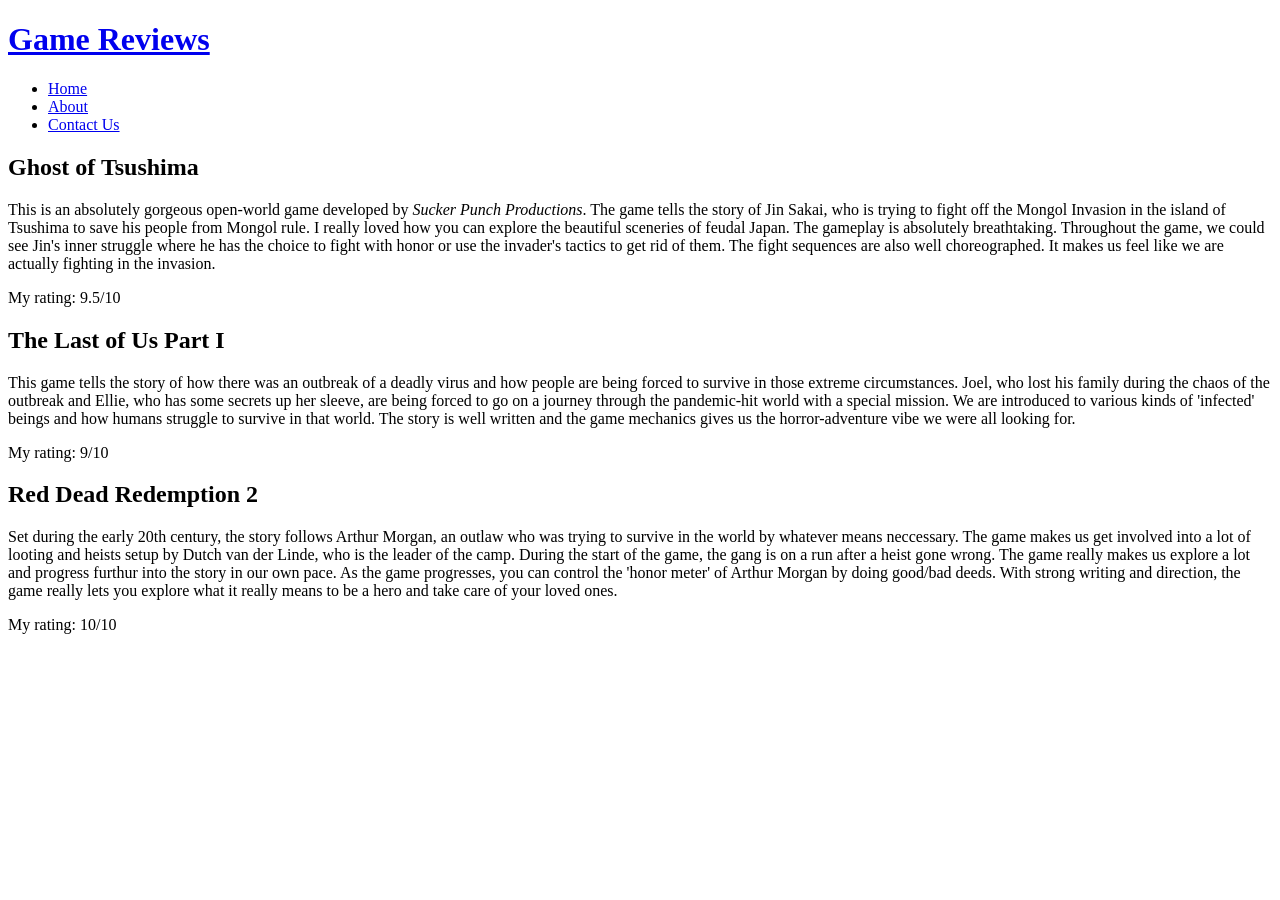
==== Assignments/Assignment 1/index.html @ 18f0f2be "Basic blog done" ====
<!DOCTYPE html>
<html lang="en">
<head>
    <meta charset="UTF-8">
    <meta name="viewport" content="width=device-width, initial-scale=1.0">
    <title>My Blog</title>
    <link rel="stylesheet" type="text/css" href="css/styles.css">
</head>
<body>
    <h1><a href="#">Game Reviews</a></h1>
    <nav>
        <ul>
            <li><a href="#">Home</a></li>
            <li><a href="#">About</a></li>
            <li><a href="#">Contact Us</a></li>
        </ul>
    </nav>

    <main>
        <article>
            <h2>Ghost of Tsushima</h2>
            <p>
                This is an absolutely gorgeous open-world game developed by 
                <i>Sucker Punch Productions</i>. The game tells the story of Jin Sakai,
                who is trying to fight off the Mongol Invasion in the island of Tsushima
                to save his people from Mongol rule. I really loved how you can 
                explore the beautiful sceneries of feudal Japan. The gameplay is absolutely
                breathtaking. Throughout the game, we could see Jin's inner struggle where 
                he has the choice to fight with honor or use the invader's tactics to get rid of them.
                The fight sequences are also well choreographed. It makes us feel like we are 
                actually fighting in the invasion.
            </p>
            <p>
                My rating: 9.5/10
            </p>
        </article>

        <article>
            <h2>The Last of Us Part I</h2>
            <p>
                This game tells the story of how there was an outbreak of a deadly virus and 
                how people are being forced to survive in those extreme circumstances. 
                Joel, who lost his family during the chaos of the outbreak and Ellie, who 
                has some secrets up her sleeve, are being forced to go on a journey through the 
                pandemic-hit world with a special mission. We are introduced to various kinds of
                'infected' beings and how humans struggle to survive in that world. The story is well written
                and the game mechanics gives us the horror-adventure vibe we were all looking for.
            </p>
            <p>
                My rating: 9/10
            </p>
        </article>

        <article>
            <h2>Red Dead Redemption 2</h2>
            <p>
                Set during the early 20th century, the story follows Arthur Morgan, an outlaw
                who was trying to survive in the world by whatever means neccessary.
                The game makes us get involved into a lot of looting and heists setup by 
                Dutch van der Linde, who is the leader of the camp. During the start of the game,
                the gang is on a run after a heist gone wrong. The game really makes us explore
                a lot and progress furthur into the story in our own pace. As the game progresses,
                you can control the 'honor meter' of Arthur Morgan by doing good/bad deeds. 
                With strong writing and direction, the game really lets you explore what it really
                means to be a hero and take care of your loved ones.
            </p>
            <p>
                My rating: 10/10
            </p>
        </article>
    </main>
</body>
</html>
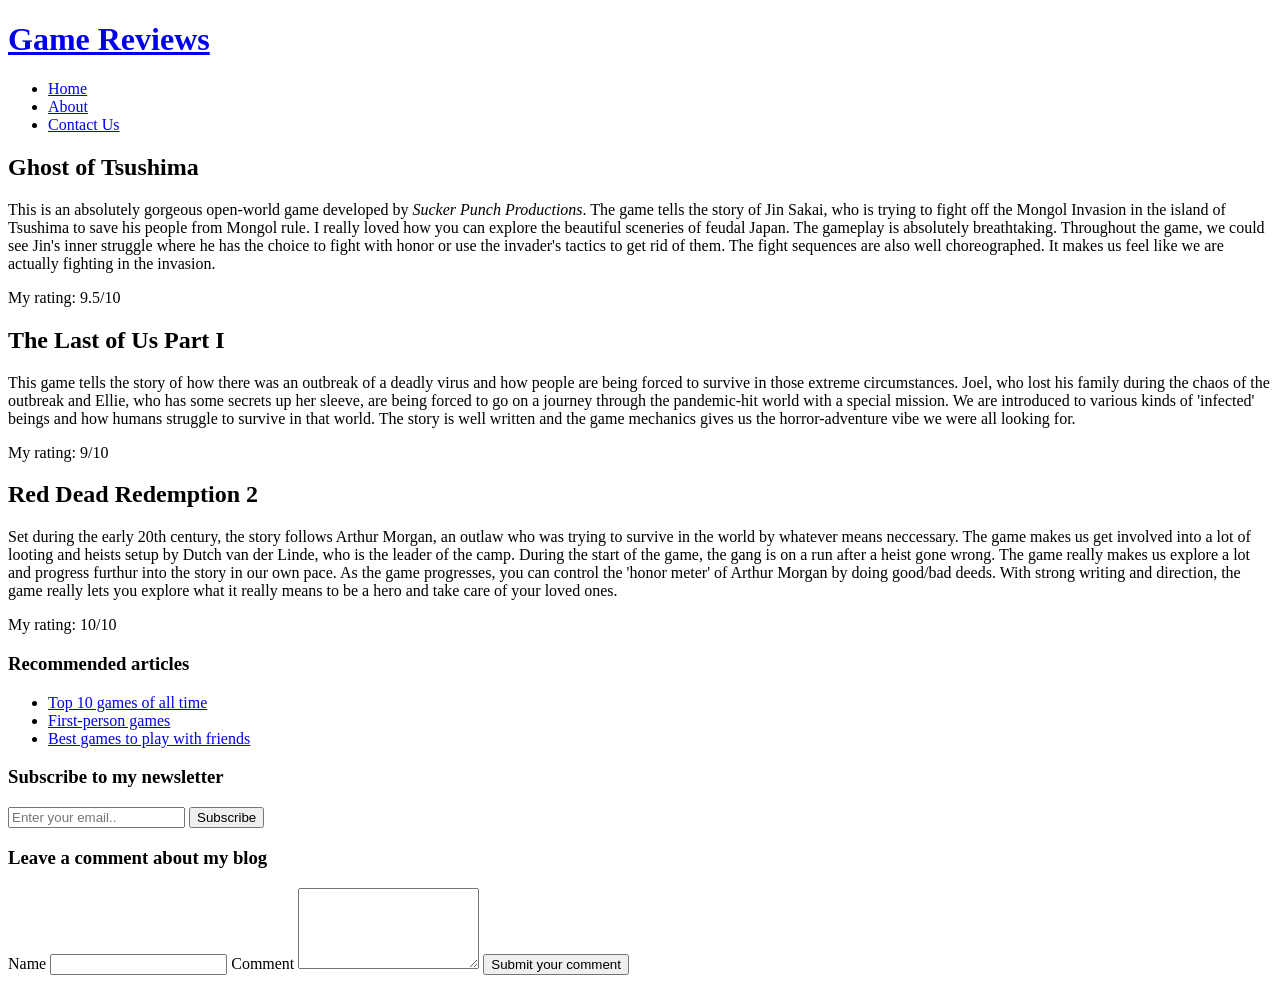
==== commit fa76404e: "basic body of blogsite done" ====
--- a/Assignments/Assignment 1/index.html
+++ b/Assignments/Assignment 1/index.html
@@ -3,7 +3,7 @@
 <head>
     <meta charset="UTF-8">
     <meta name="viewport" content="width=device-width, initial-scale=1.0">
-    <title>My Blog</title>
+    <title>Game Reviews - Samson</title>
     <link rel="stylesheet" type="text/css" href="css/styles.css">
 </head>
 <body>
@@ -68,6 +68,36 @@
                 My rating: 10/10
             </p>
         </article>
+
+        <aside>
+            <section>
+                <h3>Recommended articles</h3>
+                <ul>
+                    <li><a href="#">Top 10 games of all time</a></li>
+                    <li><a href="#">First-person games</a></li>
+                    <li><a href="#">Best games to play with friends</a></li>
+                </ul>
+            </section>
+
+            <section>
+                <h3>Subscribe to my newsletter</h3>
+                <form>
+                    <input type="email" placeholder="Enter your email.." required />
+                    <button type="submit">Subscribe</button>
+                </form>
+            </section>
+        </aside>
+
+        <section>
+            <h3>Leave a comment about my blog</h3>
+            <form>
+                <label for="name">Name</label>
+                <input id="name" type="text" required/>
+                <label for="comment">Comment</label>
+                <textarea id="comment" rows="5" required></textarea>
+                <button type="submit">Submit your comment</button>
+            </form>
+        </section>
     </main>
 </body>
 </html>
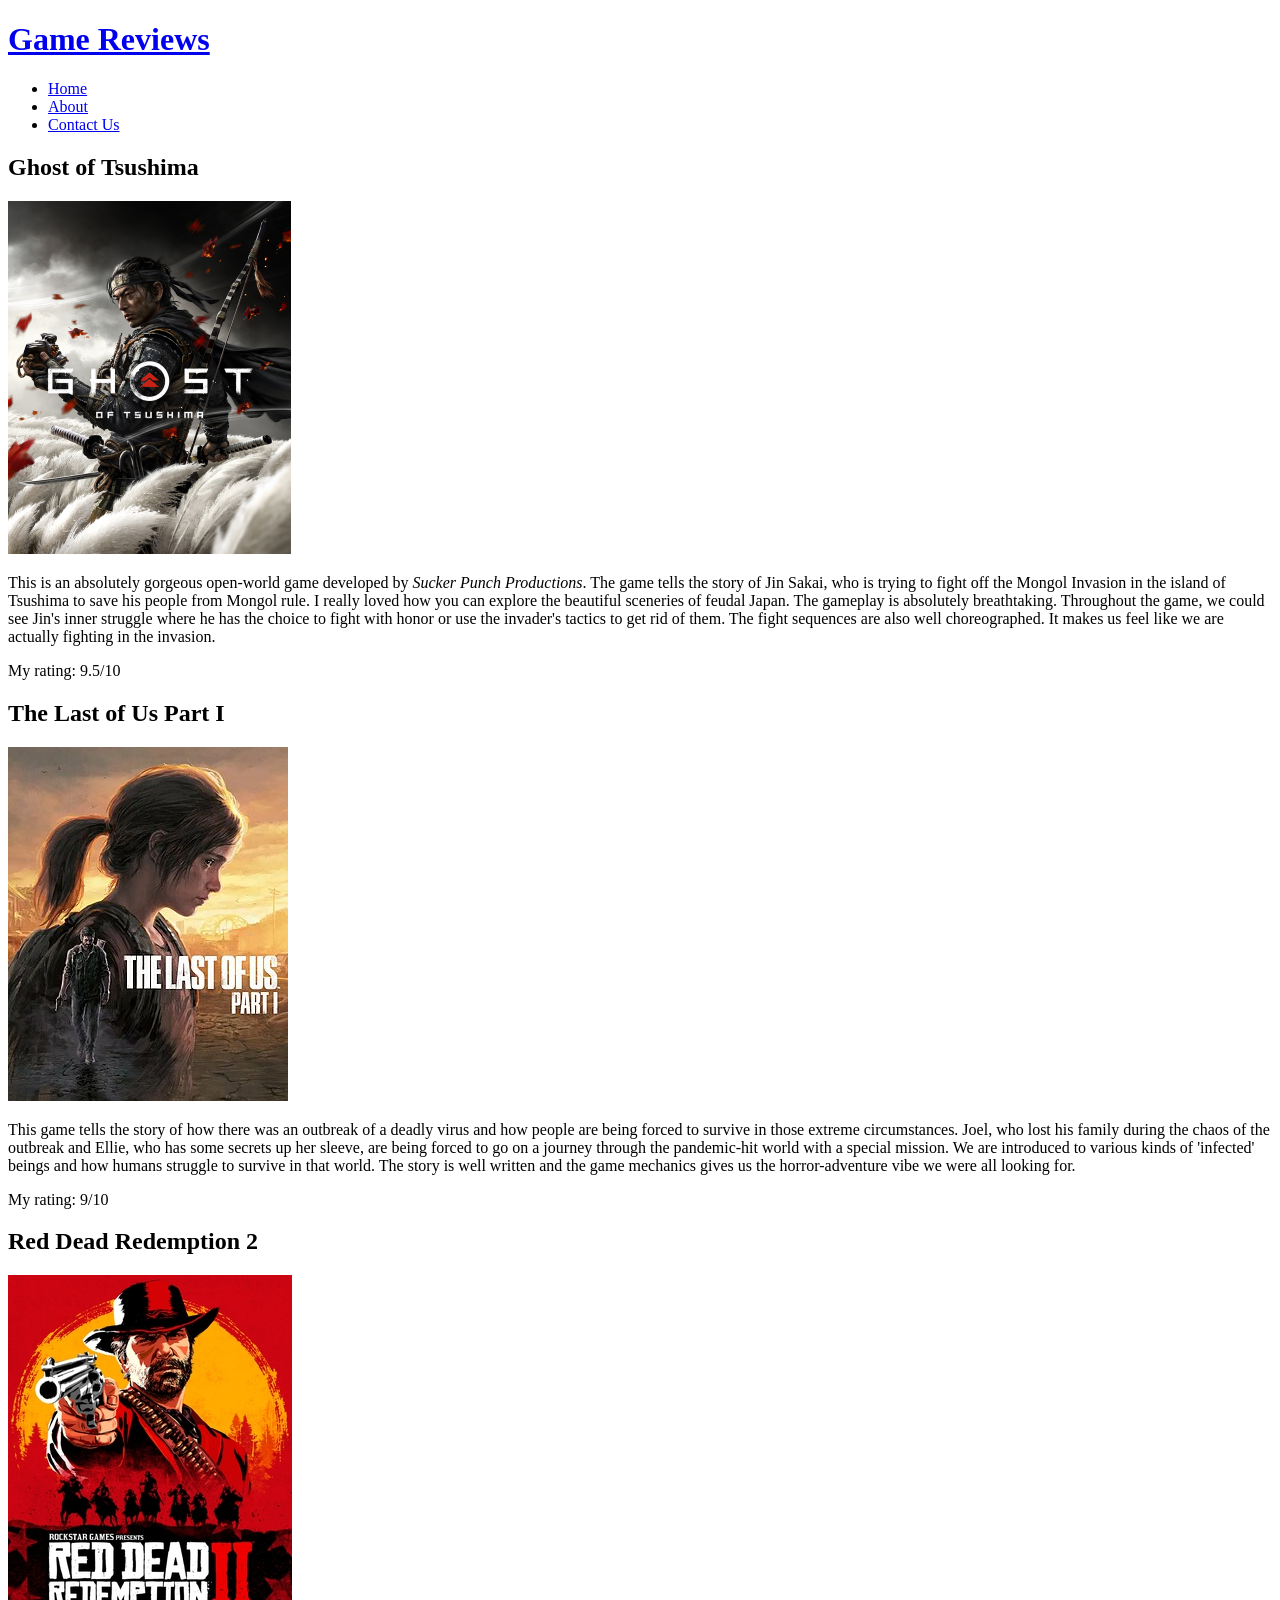
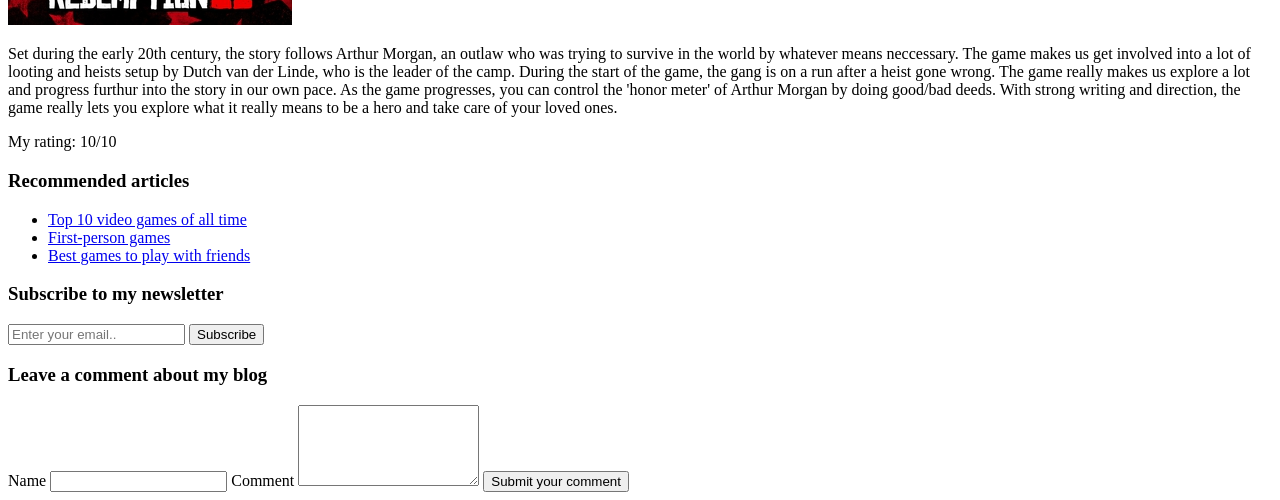
==== commit a6824ccf: "added images for posts" ====
--- a/Assignments/Assignment 1/index.html
+++ b/Assignments/Assignment 1/index.html
@@ -19,6 +19,7 @@
     <main>
         <article>
             <h2>Ghost of Tsushima</h2>
+            <img src="images/Ghost_of_Tsushima.jpg" alt="Ghost of Tsushima cover" />
             <p>
                 This is an absolutely gorgeous open-world game developed by 
                 <i>Sucker Punch Productions</i>. The game tells the story of Jin Sakai,
@@ -37,6 +38,7 @@
 
         <article>
             <h2>The Last of Us Part I</h2>
+            <img src="images/The_Last_of_Us_Part_I_cover.jpg" alt="The Last of Us Part I cover" />
             <p>
                 This game tells the story of how there was an outbreak of a deadly virus and 
                 how people are being forced to survive in those extreme circumstances. 
@@ -53,6 +55,7 @@
 
         <article>
             <h2>Red Dead Redemption 2</h2>
+            <img src="images/Red_Dead_Redemption_II.jpg" alt="Red Dead Redemption 2 cover" />
             <p>
                 Set during the early 20th century, the story follows Arthur Morgan, an outlaw
                 who was trying to survive in the world by whatever means neccessary.
@@ -73,7 +76,7 @@
             <section>
                 <h3>Recommended articles</h3>
                 <ul>
-                    <li><a href="#">Top 10 games of all time</a></li>
+                    <li><a href="#">Top 10 video games of all time</a></li>
                     <li><a href="#">First-person games</a></li>
                     <li><a href="#">Best games to play with friends</a></li>
                 </ul>
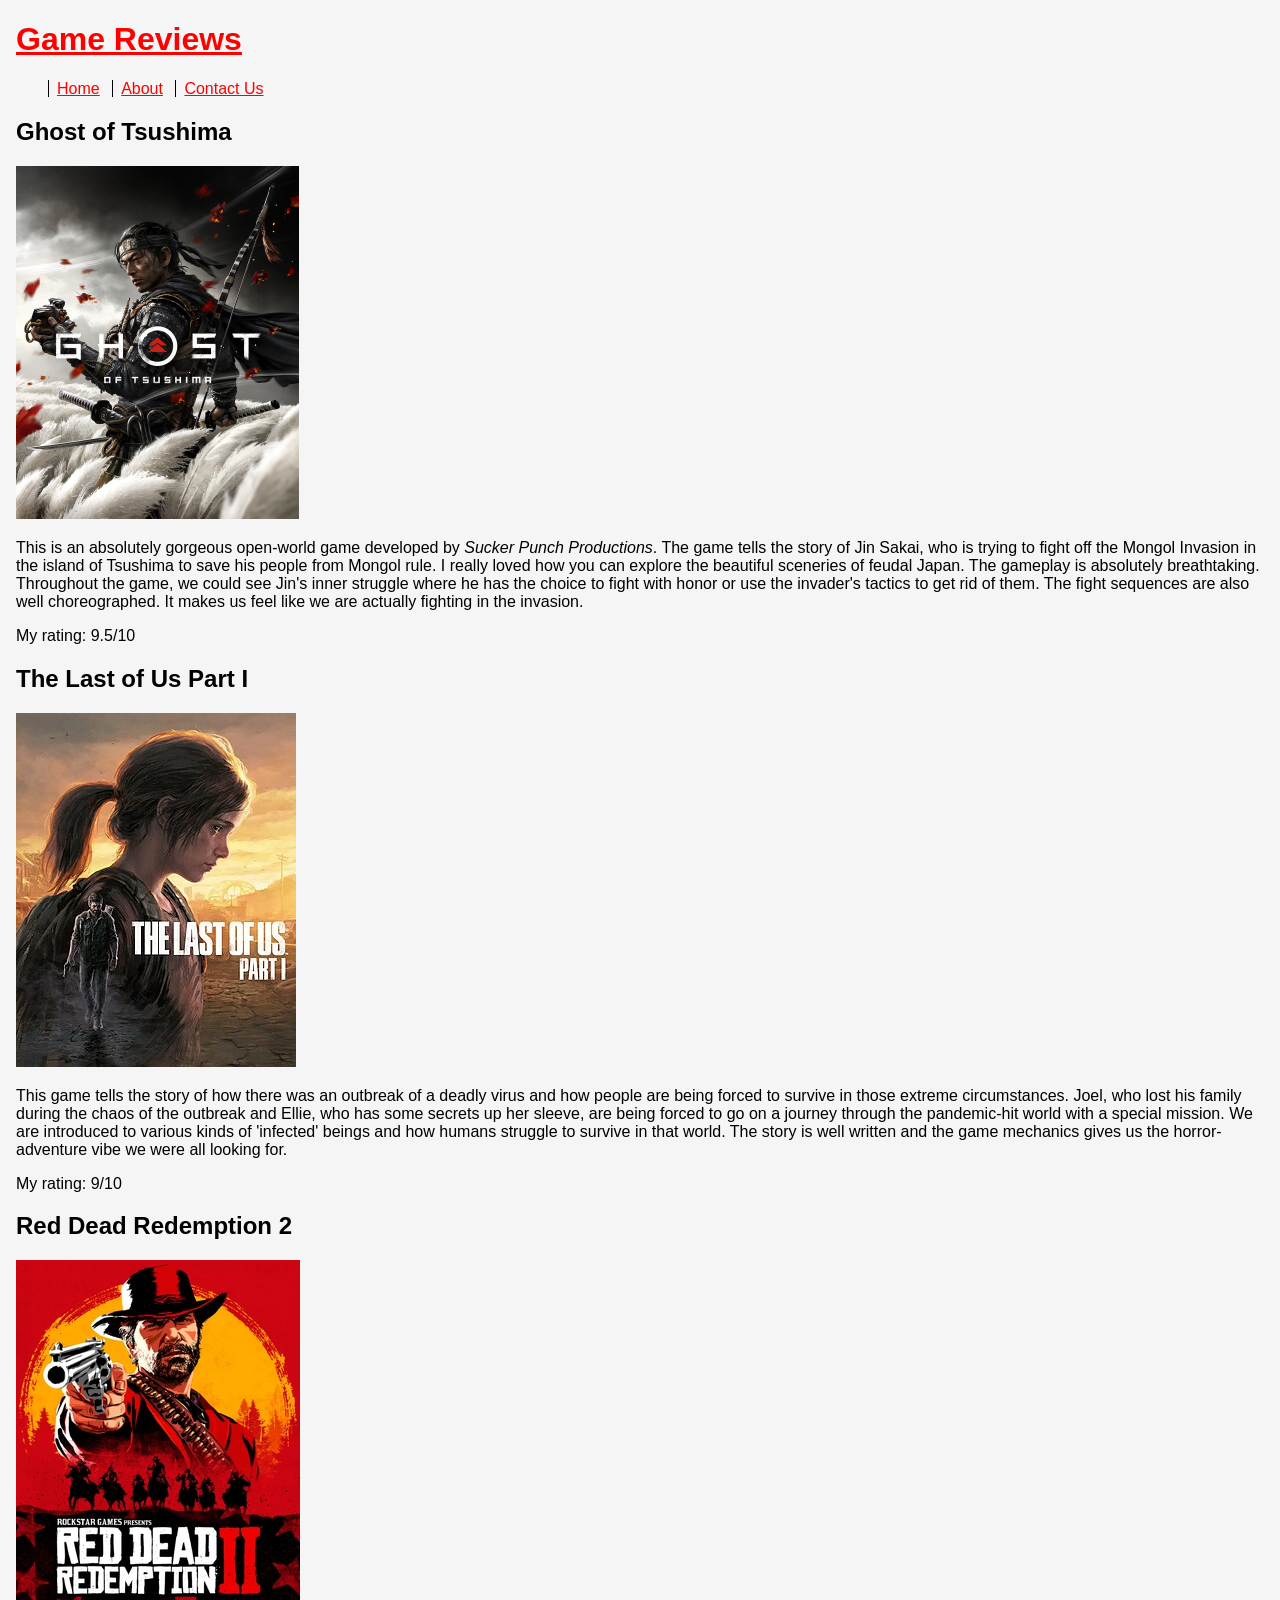
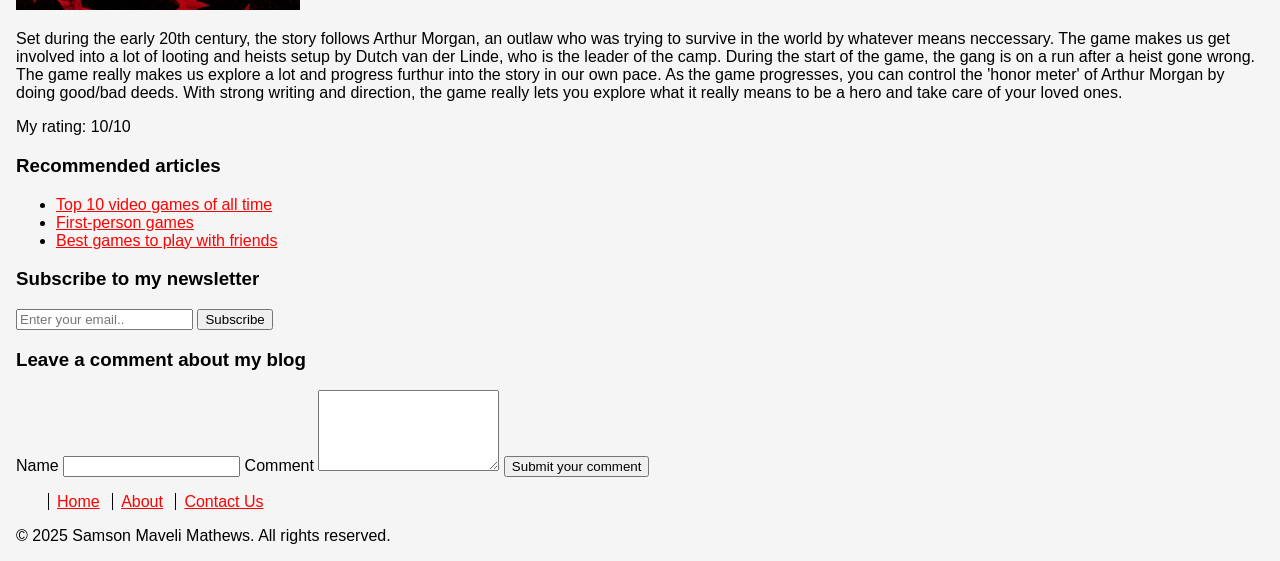
==== commit a8b422dc: "Added tags and css" ====
--- a/Assignments/Assignment 1/index.html
+++ b/Assignments/Assignment 1/index.html
@@ -7,19 +7,22 @@
     <link rel="stylesheet" type="text/css" href="css/styles.css">
 </head>
 <body>
-    <h1><a href="#">Game Reviews</a></h1>
-    <nav>
-        <ul>
-            <li><a href="#">Home</a></li>
-            <li><a href="#">About</a></li>
-            <li><a href="#">Contact Us</a></li>
-        </ul>
-    </nav>
+    <div class="header">
+        <h1><a href="#">Game Reviews</a></h1>
+        <nav>
+            <ul id="navlist">
+                <li><a href="#">Home</a></li>
+                <li><a href="#">About</a></li>
+                <li><a href="#">Contact Us</a></li>
+            </ul>
+        </nav>
+    </div>
 
     <main>
         <article>
             <h2>Ghost of Tsushima</h2>
-            <img src="images/Ghost_of_Tsushima.jpg" alt="Ghost of Tsushima cover" />
+            <img src="images/Ghost_of_Tsushima.jpg" alt="Ghost of Tsushima cover" >
+            <!-- Image url: https://en.wikipedia.org/wiki/File:Ghost_of_Tsushima.jpg#/media/File:Ghost_of_Tsushima.jpg -->
             <p>
                 This is an absolutely gorgeous open-world game developed by 
                 <i>Sucker Punch Productions</i>. The game tells the story of Jin Sakai,
@@ -38,7 +41,8 @@
 
         <article>
             <h2>The Last of Us Part I</h2>
-            <img src="images/The_Last_of_Us_Part_I_cover.jpg" alt="The Last of Us Part I cover" />
+            <img src="images/The_Last_of_Us_Part_I_cover.jpg" alt="The Last of Us Part I cover" >
+            <!-- Image url: https://en.wikipedia.org/wiki/File:The_Last_of_Us_Part_I_cover.jpg#/media/File:The_Last_of_Us_Part_I_cover.jpg -->
             <p>
                 This game tells the story of how there was an outbreak of a deadly virus and 
                 how people are being forced to survive in those extreme circumstances. 
@@ -55,7 +59,8 @@
 
         <article>
             <h2>Red Dead Redemption 2</h2>
-            <img src="images/Red_Dead_Redemption_II.jpg" alt="Red Dead Redemption 2 cover" />
+            <img src="images/Red_Dead_Redemption_II.jpg" alt="Red Dead Redemption 2 cover" >
+            <!-- Image url: https://en.wikipedia.org/wiki/File:Red_Dead_Redemption_II.jpg#/media/File:Red_Dead_Redemption_II.jpg -->
             <p>
                 Set during the early 20th century, the story follows Arthur Morgan, an outlaw
                 who was trying to survive in the world by whatever means neccessary.
@@ -74,33 +79,53 @@
 
         <aside>
             <section>
-                <h3>Recommended articles</h3>
-                <ul>
-                    <li><a href="#">Top 10 video games of all time</a></li>
-                    <li><a href="#">First-person games</a></li>
-                    <li><a href="#">Best games to play with friends</a></li>
-                </ul>
+                <div>
+                    <h3>Recommended articles</h3>
+                    <ul>
+                        <li><a href="#">Top 10 video games of all time</a></li>
+                        <li><a href="#">First-person games</a></li>
+                        <li><a href="#">Best games to play with friends</a></li>
+                    </ul>
+                </div>
             </section>
 
             <section>
-                <h3>Subscribe to my newsletter</h3>
-                <form>
-                    <input type="email" placeholder="Enter your email.." required />
-                    <button type="submit">Subscribe</button>
-                </form>
+                <div>
+                    <h3>Subscribe to my newsletter</h3>
+                    <form>
+                        <input type="email" placeholder="Enter your email.." required>
+                        <button type="submit">Subscribe</button>
+                    </form>
+                </div>
             </section>
         </aside>
 
         <section>
-            <h3>Leave a comment about my blog</h3>
-            <form>
-                <label for="name">Name</label>
-                <input id="name" type="text" required/>
-                <label for="comment">Comment</label>
-                <textarea id="comment" rows="5" required></textarea>
-                <button type="submit">Submit your comment</button>
-            </form>
+            <div>
+                <h3>Leave a comment about my blog</h3>
+                <form>
+                    <label for="name">Name</label>
+                    <input id="name" type="text" required>
+                    <label for="comment">Comment</label>
+                    <textarea id="comment" rows="5" required></textarea>
+                    <button type="submit">Submit your comment</button>
+                </form>
+            </div>
         </section>
     </main>
+
+    <footer>
+        <div>
+            <nav>
+                <ul id="navlist">
+                    <li><a href="#">Home</a></li>
+                    <li><a href="#">About</a></li>
+                    <li><a href="#">Contact Us</a></li>
+                </ul>
+        </nav>
+        </div>
+        <p>&copy; 2025 Samson Maveli Mathews. All rights reserved.</p>
+    </footer>
+
 </body>
 </html>
--- a/Assignments/Assignment 1/css/styles.css
+++ b/Assignments/Assignment 1/css/styles.css
@@ -0,0 +1,42 @@
+body {
+    padding: 0em;
+    margin: 1em;
+    font-family: Verdana, Geneva, Tahoma, sans-serif;
+    background-color: #f5f5f5;
+}
+
+a:link {
+    color: #f00;
+}
+
+a:visited {
+    color:#FC0
+}
+
+a:hover {
+background-color:#3CF;
+color:#03F
+}
+
+a:active {
+    color:#F3F
+}
+
+#navlist li {
+    display: inline;
+    list-style-type:circle;
+    padding-right: 20px;
+    border-left: 1px solid #000;
+    line-height: 1.1em;
+    margin: 0 .5em 0 -.5em;
+    padding: 0 .5em 0 .5em;
+}
+
+.nav {
+    margin:10px;
+    padding:10px;
+    background-color:#999;
+    border-width:1px;
+    border-color:black;
+    border-style:solid;
+}
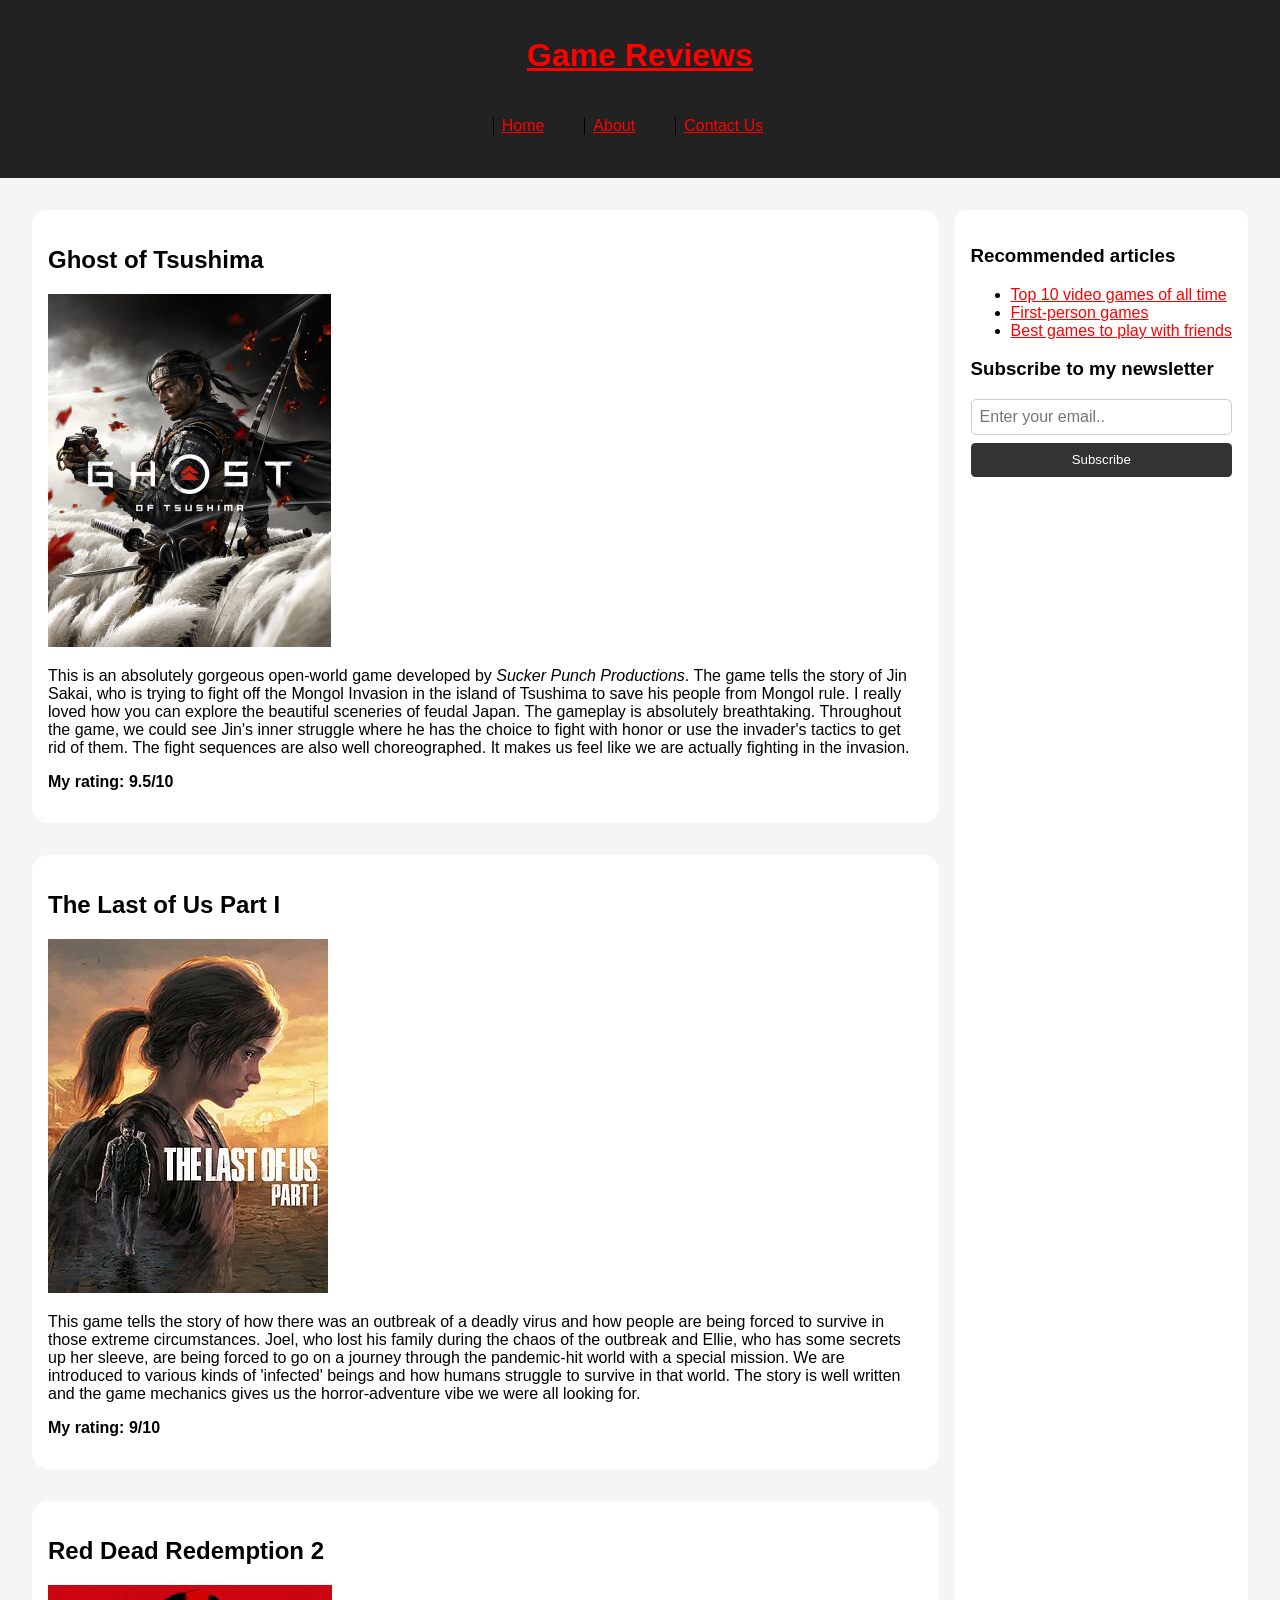
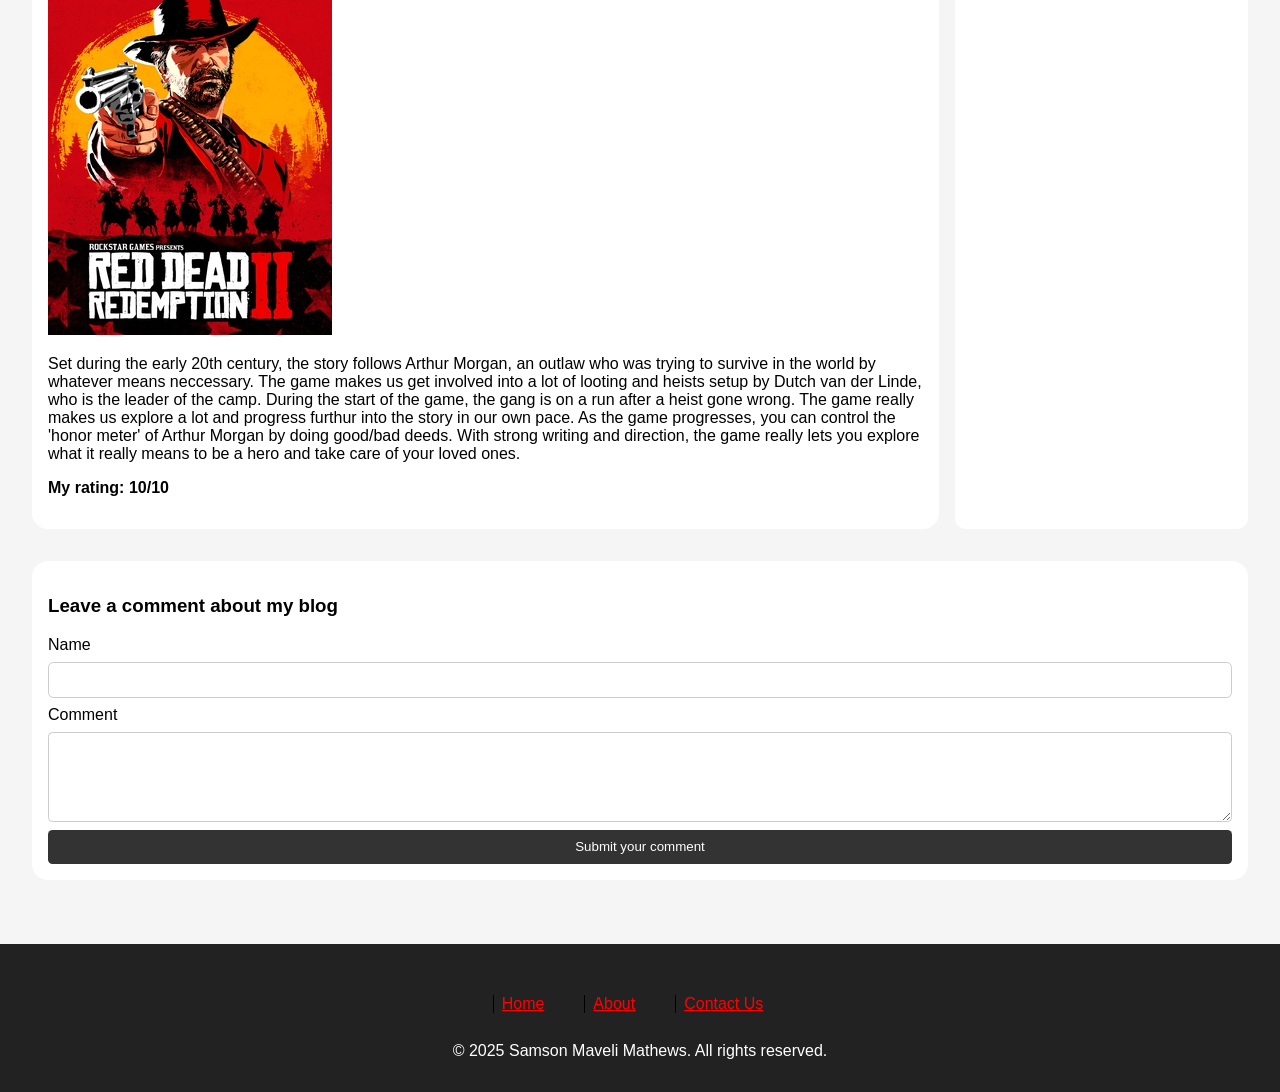
==== commit 37e483fe: "Updated css" ====
--- a/Assignments/Assignment 1/index.html
+++ b/Assignments/Assignment 1/index.html
@@ -19,88 +19,93 @@
     </div>
 
     <main>
-        <article>
-            <h2>Ghost of Tsushima</h2>
-            <img src="images/Ghost_of_Tsushima.jpg" alt="Ghost of Tsushima cover" >
-            <!-- Image url: https://en.wikipedia.org/wiki/File:Ghost_of_Tsushima.jpg#/media/File:Ghost_of_Tsushima.jpg -->
-            <p>
-                This is an absolutely gorgeous open-world game developed by 
-                <i>Sucker Punch Productions</i>. The game tells the story of Jin Sakai,
-                who is trying to fight off the Mongol Invasion in the island of Tsushima
-                to save his people from Mongol rule. I really loved how you can 
-                explore the beautiful sceneries of feudal Japan. The gameplay is absolutely
-                breathtaking. Throughout the game, we could see Jin's inner struggle where 
-                he has the choice to fight with honor or use the invader's tactics to get rid of them.
-                The fight sequences are also well choreographed. It makes us feel like we are 
-                actually fighting in the invasion.
-            </p>
-            <p>
-                My rating: 9.5/10
-            </p>
-        </article>
+        <div class="content">
+            <div class="articles">
+                <article>
+                <h2>Ghost of Tsushima</h2>
+                <img src="images/Ghost_of_Tsushima.jpg" alt="Ghost of Tsushima cover" >
+                <!-- Image url: https://en.wikipedia.org/wiki/File:Ghost_of_Tsushima.jpg#/media/File:Ghost_of_Tsushima.jpg -->
+                <p>
+                    This is an absolutely gorgeous open-world game developed by 
+                    <i>Sucker Punch Productions</i>. The game tells the story of Jin Sakai,
+                    who is trying to fight off the Mongol Invasion in the island of Tsushima
+                    to save his people from Mongol rule. I really loved how you can 
+                    explore the beautiful sceneries of feudal Japan. The gameplay is absolutely
+                    breathtaking. Throughout the game, we could see Jin's inner struggle where 
+                    he has the choice to fight with honor or use the invader's tactics to get rid of them.
+                    The fight sequences are also well choreographed. It makes us feel like we are 
+                    actually fighting in the invasion.
+                </p>
+                <p>
+                    <b>My rating: 9.5/10</b>
+                </p>
+            </article>
 
-        <article>
-            <h2>The Last of Us Part I</h2>
-            <img src="images/The_Last_of_Us_Part_I_cover.jpg" alt="The Last of Us Part I cover" >
-            <!-- Image url: https://en.wikipedia.org/wiki/File:The_Last_of_Us_Part_I_cover.jpg#/media/File:The_Last_of_Us_Part_I_cover.jpg -->
-            <p>
-                This game tells the story of how there was an outbreak of a deadly virus and 
-                how people are being forced to survive in those extreme circumstances. 
-                Joel, who lost his family during the chaos of the outbreak and Ellie, who 
-                has some secrets up her sleeve, are being forced to go on a journey through the 
-                pandemic-hit world with a special mission. We are introduced to various kinds of
-                'infected' beings and how humans struggle to survive in that world. The story is well written
-                and the game mechanics gives us the horror-adventure vibe we were all looking for.
-            </p>
-            <p>
-                My rating: 9/10
-            </p>
-        </article>
+            <article>
+                <h2>The Last of Us Part I</h2>
+                <img src="images/The_Last_of_Us_Part_I_cover.jpg" alt="The Last of Us Part I cover" >
+                <!-- Image url: https://en.wikipedia.org/wiki/File:The_Last_of_Us_Part_I_cover.jpg#/media/File:The_Last_of_Us_Part_I_cover.jpg -->
+                <p>
+                    This game tells the story of how there was an outbreak of a deadly virus and 
+                    how people are being forced to survive in those extreme circumstances. 
+                    Joel, who lost his family during the chaos of the outbreak and Ellie, who 
+                    has some secrets up her sleeve, are being forced to go on a journey through the 
+                    pandemic-hit world with a special mission. We are introduced to various kinds of
+                    'infected' beings and how humans struggle to survive in that world. The story is well written
+                    and the game mechanics gives us the horror-adventure vibe we were all looking for.
+                </p>
+                <p>
+                    <b>My rating: 9/10</b>
+                </p>
+            </article>
 
-        <article>
-            <h2>Red Dead Redemption 2</h2>
-            <img src="images/Red_Dead_Redemption_II.jpg" alt="Red Dead Redemption 2 cover" >
-            <!-- Image url: https://en.wikipedia.org/wiki/File:Red_Dead_Redemption_II.jpg#/media/File:Red_Dead_Redemption_II.jpg -->
-            <p>
-                Set during the early 20th century, the story follows Arthur Morgan, an outlaw
-                who was trying to survive in the world by whatever means neccessary.
-                The game makes us get involved into a lot of looting and heists setup by 
-                Dutch van der Linde, who is the leader of the camp. During the start of the game,
-                the gang is on a run after a heist gone wrong. The game really makes us explore
-                a lot and progress furthur into the story in our own pace. As the game progresses,
-                you can control the 'honor meter' of Arthur Morgan by doing good/bad deeds. 
-                With strong writing and direction, the game really lets you explore what it really
-                means to be a hero and take care of your loved ones.
-            </p>
-            <p>
-                My rating: 10/10
-            </p>
-        </article>
+            <article>
+                <h2>Red Dead Redemption 2</h2>
+                <img src="images/Red_Dead_Redemption_II.jpg" alt="Red Dead Redemption 2 cover" >
+                <!-- Image url: https://en.wikipedia.org/wiki/File:Red_Dead_Redemption_II.jpg#/media/File:Red_Dead_Redemption_II.jpg -->
+                <p>
+                    Set during the early 20th century, the story follows Arthur Morgan, an outlaw
+                    who was trying to survive in the world by whatever means neccessary.
+                    The game makes us get involved into a lot of looting and heists setup by 
+                    Dutch van der Linde, who is the leader of the camp. During the start of the game,
+                    the gang is on a run after a heist gone wrong. The game really makes us explore
+                    a lot and progress furthur into the story in our own pace. As the game progresses,
+                    you can control the 'honor meter' of Arthur Morgan by doing good/bad deeds. 
+                    With strong writing and direction, the game really lets you explore what it really
+                    means to be a hero and take care of your loved ones.
+                </p>
+                <p>
+                    <b>My rating: 10/10</b>
+                </p>
+            </article>
+            </div>
 
-        <aside>
-            <section>
-                <div>
-                    <h3>Recommended articles</h3>
-                    <ul>
-                        <li><a href="#">Top 10 video games of all time</a></li>
-                        <li><a href="#">First-person games</a></li>
-                        <li><a href="#">Best games to play with friends</a></li>
-                    </ul>
-                </div>
-            </section>
+            <aside>
+                <section>
+                    <div>
+                        <h3>Recommended articles</h3>
+                        <ul>
+                            <li><a href="#">Top 10 video games of all time</a></li>
+                            <li><a href="#">First-person games</a></li>
+                            <li><a href="#">Best games to play with friends</a></li>
+                        </ul>
+                    </div>
+                </section>
 
-            <section>
-                <div>
-                    <h3>Subscribe to my newsletter</h3>
-                    <form>
-                        <input type="email" placeholder="Enter your email.." required>
-                        <button type="submit">Subscribe</button>
-                    </form>
-                </div>
-            </section>
-        </aside>
+                <section>
+                    <div>
+                        <h3>Subscribe to my newsletter</h3>
+                        <form>
+                            <input type="email" placeholder="Enter your email.." required>
+                            <button type="submit">Subscribe</button>
+                        </form>
+                    </div>
+                </section>
+            </aside>
 
-        <section>
+        </div>
+
+        <section class="comments">
             <div>
                 <h3>Leave a comment about my blog</h3>
                 <form>
--- a/Assignments/Assignment 1/css/styles.css
+++ b/Assignments/Assignment 1/css/styles.css
@@ -1,6 +1,6 @@
 body {
     padding: 0em;
-    margin: 1em;
+    margin: 0em;
     font-family: Verdana, Geneva, Tahoma, sans-serif;
     background-color: #f5f5f5;
 }
@@ -14,29 +14,106 @@
 }
 
 a:hover {
-background-color:#3CF;
-color:#03F
+    background-color:#3CF;
+    color:#03F
 }
 
 a:active {
     color:#F3F
 }
 
+.header, footer {
+    background-color: #222;
+    color: white;
+    padding: 1rem;
+    text-align: center;
+}
+
 #navlist li {
     display: inline;
-    list-style-type:circle;
-    padding-right: 20px;
+    padding-right: 1.6em;
     border-left: 1px solid #000;
-    line-height: 1.1em;
     margin: 0 .5em 0 -.5em;
-    padding: 0 .5em 0 .5em;
+    padding: 0 .5em;
+    list-style: none;
 }
 
-.nav {
-    margin:10px;
-    padding:10px;
-    background-color:#999;
-    border-width:1px;
-    border-color:black;
-    border-style:solid;
+nav {
+    margin: 0.84em;
+    padding: 0.84em;
+}
+
+nav ul {
+    display: flex;
+    justify-content: center;
+    gap: 2rem;
+    list-style: none;
+    padding: 0;
+    margin: 0.5rem 0 0;
+}
+
+main {
+    padding: 2em;
+}
+
+.articles {
+    flex: 3;
+    display: flex;
+    flex-direction: column;
+    gap: 2em;
+}
+
+article {
+    background-color: white;
+    padding: 1em;
+    border-radius: 1em;
+}
+
+aside {
+    background-color: #fff;
+    padding: 1em;
+    border-radius: 0.67em;
+}
+
+.content {
+    display: flex;
+    gap: 1em;
+    flex-wrap: wrap;
+    margin-bottom: 2em;
+}
+
+form {
+    display: flex;
+    flex-direction: column;
+    gap: 0.5em;
+    margin-top: 1em;
+}
+
+input, textarea {
+    padding: 0.5em;
+    font-size: 1em;
+    border-radius: 0.34em;
+    border: 0.08em solid #ccc;
+}
+
+button {
+    padding: 0.7em;
+    background-color: #333;
+    color: white;
+    border: none;
+    border-radius: 0.34em;
+}
+
+button:hover {
+    background-color: #444;
+}
+
+.comments {
+    background-color: #fff;
+    padding: 1em;
+    border-radius: 1em;
+}
+
+footer {
+    margin-top: 2em;
 }
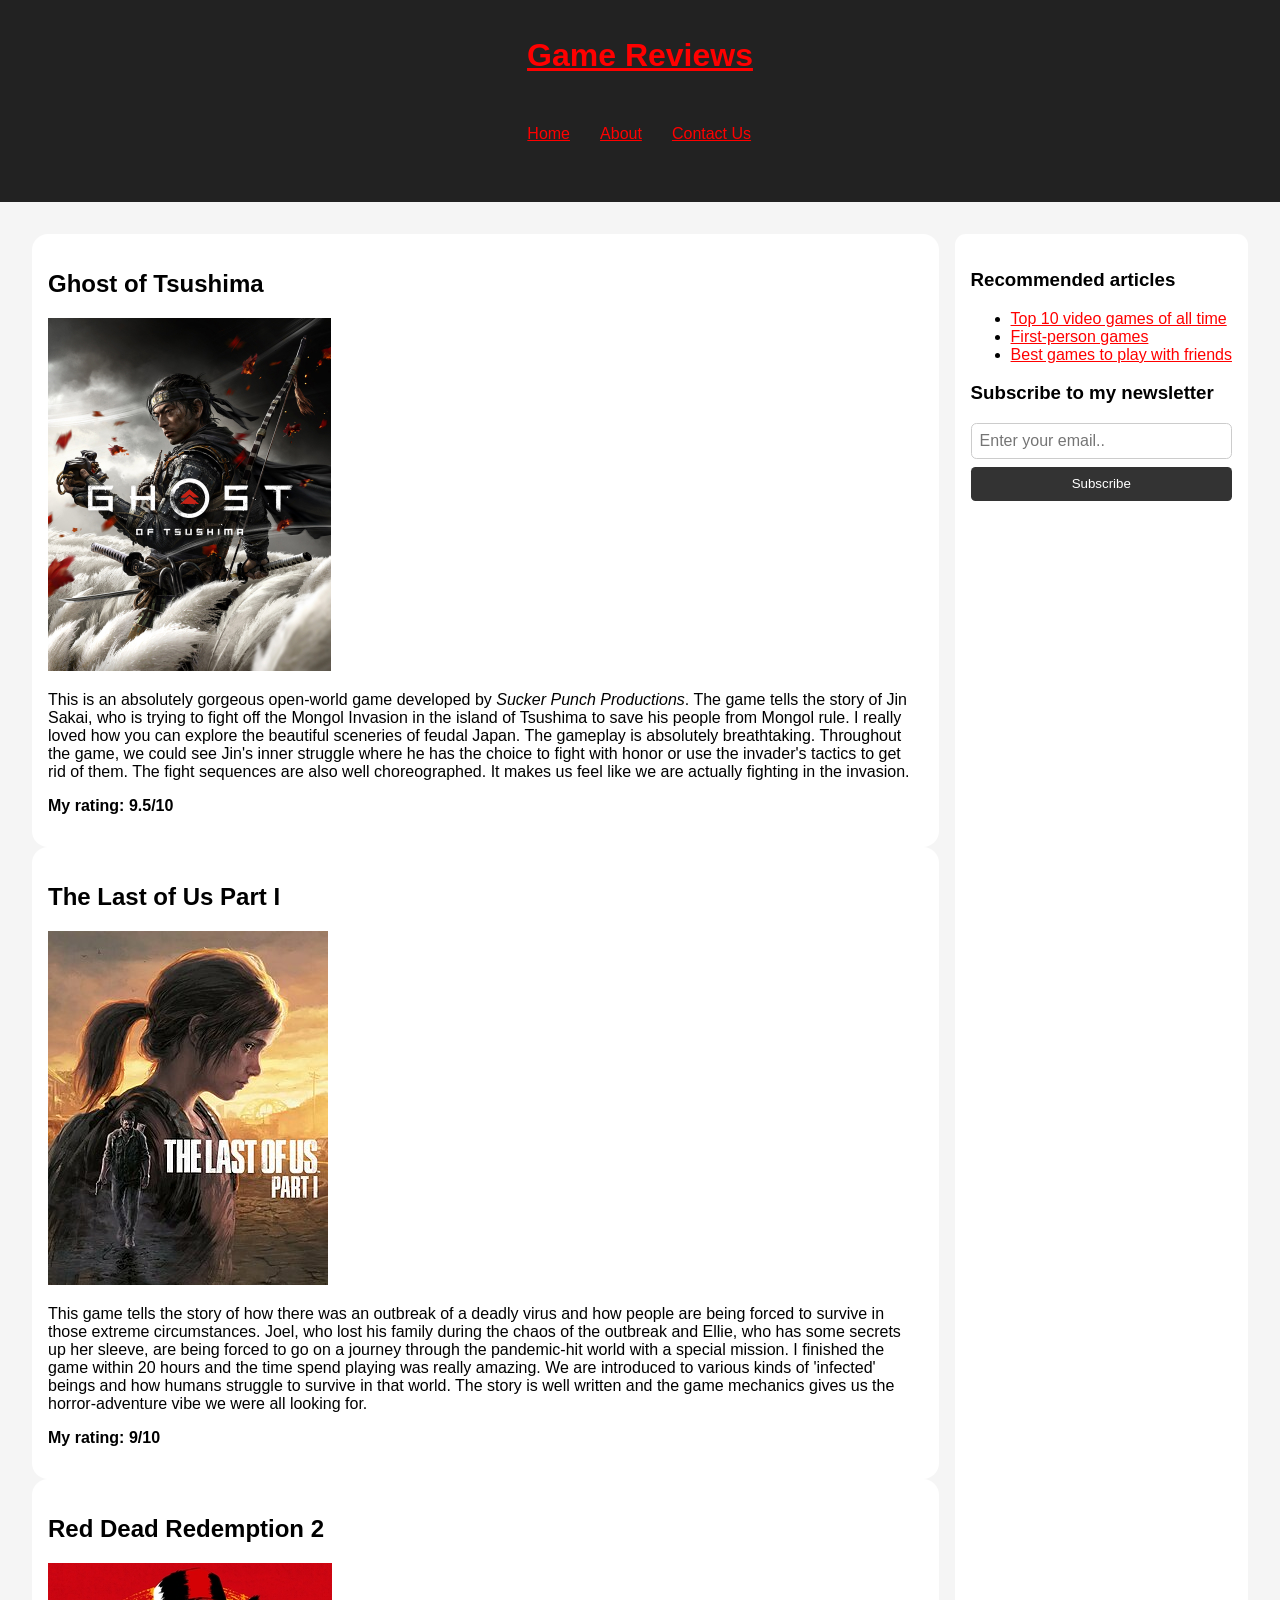
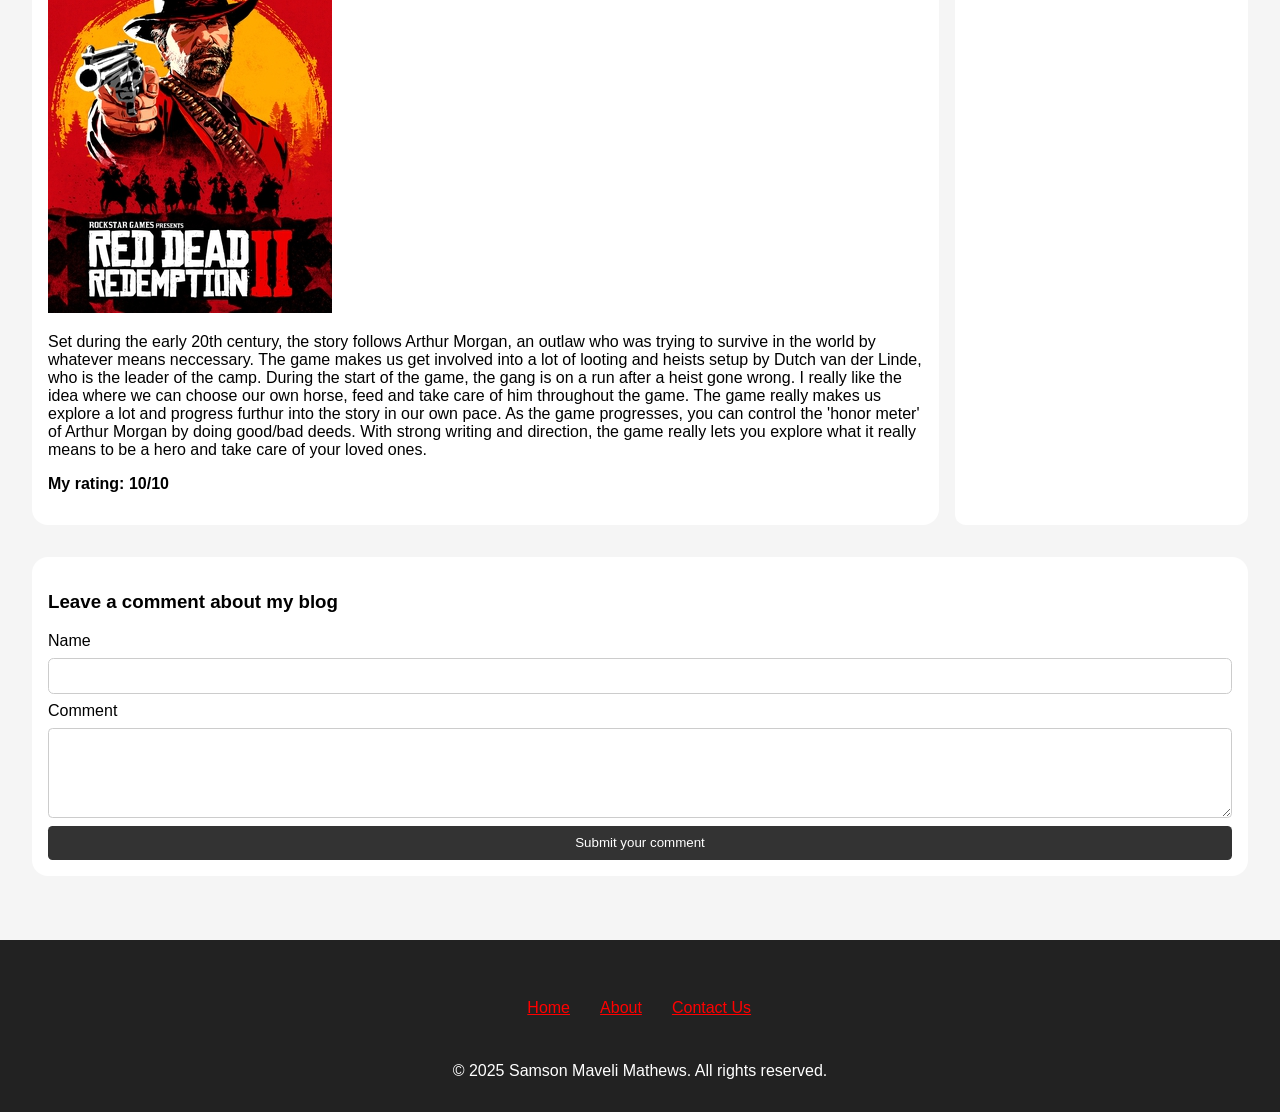
==== commit 27582156: "Updated files" ====
--- a/Assignments/Assignment 1/index.html
+++ b/Assignments/Assignment 1/index.html
@@ -50,7 +50,8 @@
                     how people are being forced to survive in those extreme circumstances. 
                     Joel, who lost his family during the chaos of the outbreak and Ellie, who 
                     has some secrets up her sleeve, are being forced to go on a journey through the 
-                    pandemic-hit world with a special mission. We are introduced to various kinds of
+                    pandemic-hit world with a special mission. I finished the game within 20 hours 
+                    and the time spend playing was really amazing. We are introduced to various kinds of
                     'infected' beings and how humans struggle to survive in that world. The story is well written
                     and the game mechanics gives us the horror-adventure vibe we were all looking for.
                 </p>
@@ -68,8 +69,9 @@
                     who was trying to survive in the world by whatever means neccessary.
                     The game makes us get involved into a lot of looting and heists setup by 
                     Dutch van der Linde, who is the leader of the camp. During the start of the game,
-                    the gang is on a run after a heist gone wrong. The game really makes us explore
-                    a lot and progress furthur into the story in our own pace. As the game progresses,
+                    the gang is on a run after a heist gone wrong. I really like the idea where we can
+                    choose our own horse, feed and take care of him throughout the game. 
+                    The game really makes us explore a lot and progress furthur into the story in our own pace. As the game progresses,
                     you can control the 'honor meter' of Arthur Morgan by doing good/bad deeds. 
                     With strong writing and direction, the game really lets you explore what it really
                     means to be a hero and take care of your loved ones.
@@ -127,7 +129,7 @@
                     <li><a href="#">About</a></li>
                     <li><a href="#">Contact Us</a></li>
                 </ul>
-        </nav>
+            </nav>
         </div>
         <p>&copy; 2025 Samson Maveli Mathews. All rights reserved.</p>
     </footer>
--- a/Assignments/Assignment 1/css/styles.css
+++ b/Assignments/Assignment 1/css/styles.css
@@ -14,7 +14,6 @@
 }
 
 a:hover {
-    background-color:#3CF;
     color:#03F
 }
 
@@ -32,24 +31,13 @@
 #navlist li {
     display: inline;
     padding-right: 1.6em;
-    border-left: 1px solid #000;
     margin: 0 .5em 0 -.5em;
-    padding: 0 .5em;
     list-style: none;
 }
 
 nav {
     margin: 0.84em;
     padding: 0.84em;
-}
-
-nav ul {
-    display: flex;
-    justify-content: center;
-    gap: 2rem;
-    list-style: none;
-    padding: 0;
-    margin: 0.5rem 0 0;
 }
 
 main {
@@ -60,7 +48,6 @@
     flex: 3;
     display: flex;
     flex-direction: column;
-    gap: 2em;
 }
 
 article {
@@ -86,7 +73,6 @@
     display: flex;
     flex-direction: column;
     gap: 0.5em;
-    margin-top: 1em;
 }
 
 input, textarea {
